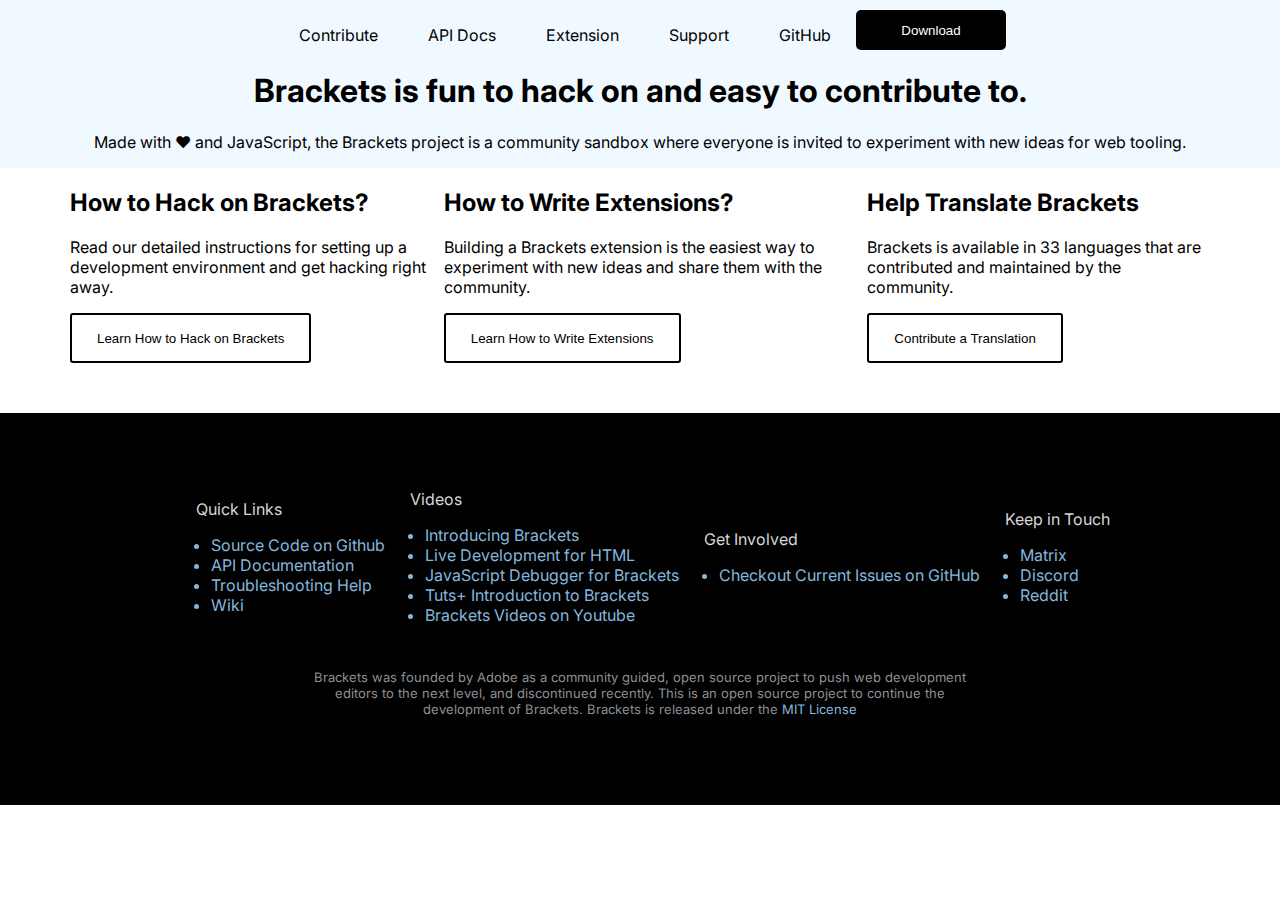
==== contribute.html @ 3fdeb30c "Makes new html file - contribute" ====
<html lang="en">
<head>
  <meta charset="UTF-8" />
  <meta name="viewport" content="width=device-width, initial-scale=1.0" />
  <title>Brackets-Contribute</title>
  <link rel="stylesheet" href="style.css" />
  <link
    href="https://fonts.googleapis.com/css2?family=Inter:wght@400;600&display=swap"
    rel="stylesheet"
  />
</head>
<body>
  <div class="navWrap">
    <div class="navbar">
    <a href="contribute.html">Contribute</a></li>
        <a href="#">API Docs</a></li>
        <a href="#">Extension</a></li>
        <a href="#">Support</a></li>
        <a href="#">GitHub</a></li>
      <button class="navBtn" type="submit">Download</button>
    </div>
</div>
<div class="menuWrap">
  <div class="hamburgerMenu">
    <div class="bar1"></div>
    <div class="bar2"></div>
    <div class="bar3"></div>
  </div>
</div>
<div class="source">
  <div class="modernSource">
<h1>Brackets is fun to hack on and easy to contribute to.</h1>
<p>Made with ♥ and JavaScript, the Brackets project is a community sandbox where everyone is invited to experiment with new ideas for web tooling.</p>
</div>
</div>
<div class="textEditor">
<div class="hack">
<h2>How to Hack on Brackets?</h2>
<p>Read our detailed instructions for setting up a development environment and get hacking right away.</p>
<button class="contributeBtn">Learn How to Hack on Brackets</button>
</div>
<div class="extension">
<h2>How to Write Extensions?</h2>
<p>Building a Brackets extension is the easiest way to experiment with new ideas and share them with the community.</p>
<button class="contributeBtn">Learn How to Write Extensions</button>
</div>
<div class="languages">
<h2>Help Translate Brackets</h2>
<p>Brackets is available in 33 languages that are contributed and maintained by the community.</p>
<button class="contributeBtn">Contribute a Translation</button>
</div>
</div>
<div id=footer>
  <div class="foot">
    <div class="footerFeatures">
      <div class="linksWrap">
  <p class="links">Quick Links</p>
  <ul>
    <li>Source Code on Github</li>
    <li>API Documentation</li>
    <li>Troubleshooting Help</li>
    <li>Wiki</li>
  </ul>
      </div>
      <div class="videosWrap">
  <p class="videos">Videos</p>
  <ul>
    <li>Introducing Brackets</li>
    <li>Live Development for HTML</li>
    <li>JavaScript Debugger for Brackets</li>
    <li>Tuts+ Introduction to Brackets</li>
    <li>Brackets Videos on Youtube</li>
  </ul>
  </div>
  <div class="involveWrap">
  <p class="involve">Get Involved</p>
  <ul>
    <li>Checkout Current Issues on GitHub</li>
  </ul>
  </div>
  <div class="touchWrap">
  <p class="touch">Keep in Touch</p>
  <ul>
    <li>Matrix</li>
    <li>Discord</li>
    <li>Reddit</li>
  </ul>
  </div>
    </div>
    <div class="footer">
   <p>Brackets was founded by Adobe as a community guided, open source project to push web development editors to the next level, and discontinued recently. This is an open source project to continue the development of Brackets.
Brackets is released under the <a href="#">MIT License</a></p>
  </div>
</div>
</div>

</body>
</html>
---- style.css ----
html {
  box-sizing: border-box;
}
*,
*:before,
*:after {
  box-sizing: inherit;
}
body {
  font-family: "Inter", sans-serif;
  margin: 0;
}
.navWrap {
  display: none;
}
.menuWrap {
  display: flex;
  justify-content: flex-end;
  background: #f0f9ff;
}
.hamburgerMenu {
  display: inline-block;
  cursor: pointer;
  margin: 10px;
}
.bar1,
.bar2,
.bar3 {
  width: 35px;
  height: 5px;
  background-color: #333;
  margin: 5px 0;
  transition: 0.4s;
}
.source {
  display: flex;
  flex-direction: column;
  justify-content: center;
  align-items: center;
  text-align: center;
  background: #f0f9ff;
}
.modernSource {
  margin: 0 50px;
}
.downloadBtn {
  width: 150px;
  height: 40px;
  background-color: black;
  color: #ffff;
  border-radius: 5px;
  border: 0;
  margin: 15px;
}
.otherDown {
  padding-bottom: 15px;
}
.definition {
  display: flex;
  flex-direction: column;
}
.textEditor {
  margin: 0 50px;
}
.featuresHead {
  text-align: center;
}
.features {
  background: #ffff;
  display: flex;
  flex-direction: column;
  justify-content: center;
  align-items: center;
  text-align: left;
  margin: 0 15px;
}
.numberCircle {
  justify-content: center;
  align-items: center;
  border-radius: 100%;
  text-align: center;
  display: flex;
  background-color: #fff1e4;
  width: 50px;
  height: 50px;
}
.editors {
  display: flex;
  flex-direction: column;
  align-items: center;
  justify-content: center;
  text-align: center;
  padding: 30px 30px;
  height: 260px;
  border: 1px solid #e6e6e6;
  border-radius: 5px;
  margin: 10px 0;
}
.realTime {
  display: flex;
  flex-direction: column;
  align-items: center;
  justify-content: center;
  text-align: center;
  padding: 30px 30px;
  height: 260px;
  border: 1px solid #e6e6e6;
  border-radius: 5px;
  margin: 10px 0;
}
.preprocessor {
  display: flex;
  flex-direction: column;
  align-items: center;
  justify-content: center;
  text-align: center;
  padding: 30px 30px;
  height: 260px;
  border: 1px solid #e6e6e6;
  border-radius: 5px;
  margin: 20px 0;
}
#footer {
  background: black;
  color: #84b7dd;
  display: flex;
  flex-direction: column;
  text-align: left;
}
.foot {
  margin: 60px 0;
}
.links {
  margin-left: 25px;
  margin-bottom: 0;
  color: #d6d6d7;
}
.videos {
  margin-left: 25px;
  margin-bottom: 0;
  color: #d6d6d7;
}
.involve {
  margin-left: 25px;
  margin-bottom: 0;
  color: #d6d6d7;
}
.touch {
  margin-left: 25px;
  margin-bottom: 0;
  color: #d6d6d7;
}
.footer {
  display: flex;
  justify-content: center;
  text-align: center;
  margin: 0 25px;
  font-size: 13px;
  color: #8b9096;
  padding: 15px 0;
}
a {
  color: #84b7dd;
  text-decoration-line: none;
}
.contributeBtn {
  weight: 300px;
  height: 50px;
  border-radius: 3px;
  margin-bottom: 50px;
  border: 2px solid #000000;
  background-color: white;
  padding: 16px 25px;
}
@media (min-width: 576px) {
  .features {
    display: flex;
    justify-content: center;
    margin: 30px 50px;
  }
  .nn {
    display: flex;
    margin-bottom: 10px;
  }
  .bb {
    display: flex;
    margin-bottom: 10px;
  }
  .editors {
    flex: 1;
    margin: 0 10px;
  }
  .realTime {
    flex: 1;
    margin: 0 10px;
  }
  .preprocessor {
    height: 260px;
    padding: 20px 30px;
    margin: 0 150px;
  }
  .menuWrap {
    display: none;
  }
  .navbar {
    background-color: #f0f9ff;
    display: flex;
    justify-content: center;
    position: fixed;
    top: 0;
    width: 100%;
    height: 70px;
    text-align: center;
  }
  .navbar a {
    display: inline-block;
    color: black;
    padding: 25px;
    text-decoration: none;
  }
  .navbar a:hover {
    text-decoration-line: underline;
  }
  .navWrap {
    display: flex;
    justify-content: center;
  }
  .navBtn {
    width: 150px;
    height: 40px;
    background-color: black;
    color: #ffff;
    border-radius: 5px;
    border: 0;
    margin-top: 10px;
  }
  .source {
    margin-top: 50px;
  }
  .modernSource {
    margin: 0 70px;
  }
  .textEditor {
    display: flex;
    margin: 0 70px;
  }
  .visualTools {
    display: flex;
    flex-direction: column;
    flex: 1;
  }
  .javaScript {
    display: flex;
    flex-direction: column;
    flex: 1;
  }
  .featuresHead {
    text-align: center;
  }
  .footerFeatures {
    display: flex;
    justify-content: center;
    align-items: center;
  }
  .linksWrap {
    display: flex;
    flex-direction: column;
  }
  .videosWrap {
    display: flex;
    flex-direction: column;
  }
  .involveWrap {
    display: flex;
    flex-direction: column;
  }
  .touchWrap {
    display: flex;
    flex-direction: column;
  }
  .footer {
    display: flex;
    justify-content: center;
    align-items: center;
    margin: 0 300px;
  }
}
@media (min-width: 1100px) {
  .menuWrap {
    display: none;
  }
  .navbar {
    background-color: #f0f9ff;
    display: flex;
    justify-content: center;
    position: fixed;
    top: 0;
    width: 100%;
    height: 70px;
    text-align: center;
  }
  .navbar a {
    display: inline-block;
    color: black;
    padding: 25px;
    text-decoration: none;
  }
  .navbar a:hover {
    text-decoration-line: underline;
  }
  .navWrap {
    display: flex;
    justify-content: center;
  }
  .navBtn {
    width: 150px;
    height: 40px;
    background-color: black;
    color: #ffff;
    border-radius: 5px;
    border: 0;
    margin-top: 10px;
  }
  .source {
    margin-top: 50px;
  }
  .modernSource {
    margin: 0 70px;
  }
  .textEditor {
    display: flex;
    margin: 0 70px;
  }
  .visualTools {
    display: flex;
    flex-direction: column;
    flex: 1;
  }
  .javaScript {
    display: flex;
    flex-direction: column;
    flex: 1;
  }
  .featuresHead {
    text-align: center;
  }
  .features {
    display: flex;
    flex-direction: row;
    margin: 0 70px;
  }
  .editors {
    margin: 10px 10px;
  }
  .realTime {
    margin: 10px 10px;
  }
  .preprocessor {
    margin: 10px 10px;
  }
  .footerFeatures {
    display: flex;
    justify-content: center;
    align-items: center;
  }
  .linksWrap {
    display: flex;
    flex-direction: column;
  }
  .videosWrap {
    display: flex;
    flex-direction: column;
  }
  .involveWrap {
    display: flex;
    flex-direction: column;
  }
  .touchWrap {
    display: flex;
    flex-direction: column;
  }
  .footer {
    display: flex;
    justify-content: center;
    align-items: center;
    margin: 0 300px;
  }
  .contributeWrap {
    display: flex;
  }
}
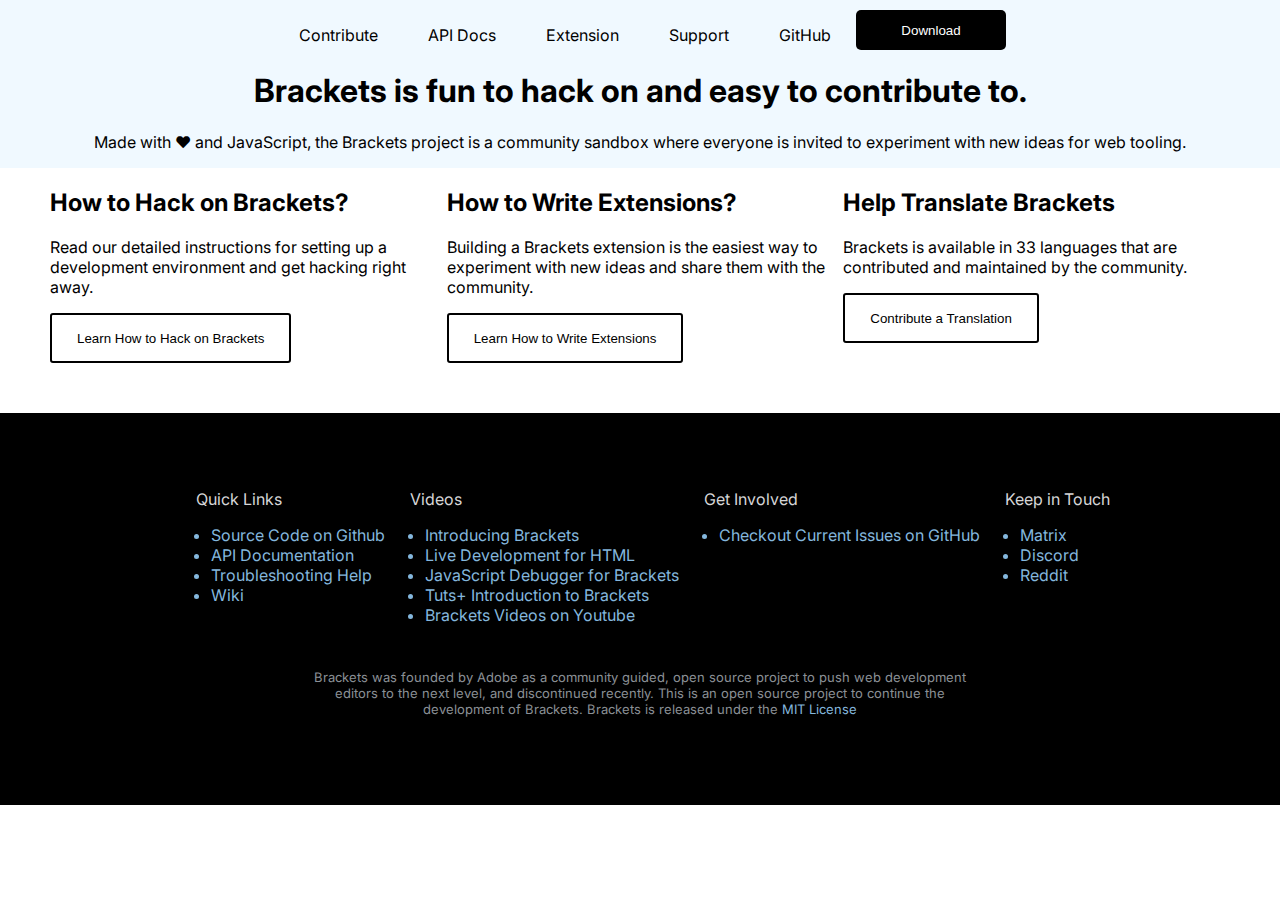
==== commit ce9ee8be: "Adds grid to contribute file" ====
--- a/contribute.html
+++ b/contribute.html
@@ -33,7 +33,7 @@
 <p>Made with ♥ and JavaScript, the Brackets project is a community sandbox where everyone is invited to experiment with new ideas for web tooling.</p>
 </div>
 </div>
-<div class="textEditor">
+<div class="textEditorContribute">
 <div class="hack">
 <h2>How to Hack on Brackets?</h2>
 <p>Read our detailed instructions for setting up a development environment and get hacking right away.</p>
--- a/style.css
+++ b/style.css
@@ -178,26 +178,25 @@
     justify-content: center;
     margin: 30px 50px;
   }
-  .nn {
+  .editorsReal {
     display: flex;
     margin-bottom: 10px;
   }
-  .bb {
-    display: flex;
-    margin-bottom: 10px;
+  .preprocessorSupport {
+    display: flex;
+    justify-content: center;
+    align-items: center;
   }
   .editors {
-    flex: 1;
+    max-width: 350px;
     margin: 0 10px;
   }
   .realTime {
-    flex: 1;
+    max-width: 350px;
     margin: 0 10px;
   }
   .preprocessor {
-    height: 260px;
-    padding: 20px 30px;
-    margin: 0 150px;
+    max-width: 350px;
   }
   .menuWrap {
     display: none;
@@ -244,6 +243,11 @@
     display: flex;
     margin: 0 70px;
   }
+  .textEditorContribute {
+    display: grid;
+    grid-template-columns: 1fr 1fr 1fr;
+    gap: 10px;
+  }
   .visualTools {
     display: flex;
     flex-direction: column;
@@ -260,7 +264,7 @@
   .footerFeatures {
     display: flex;
     justify-content: center;
-    align-items: center;
+    align-items: baseline;
   }
   .linksWrap {
     display: flex;
@@ -331,6 +335,12 @@
     display: flex;
     margin: 0 70px;
   }
+  .textEditorContribute {
+    display: grid;
+    grid-template-columns: 1fr 1fr 1fr;
+    gap: 10px;
+    margin: 0 50px;
+  }
   .visualTools {
     display: flex;
     flex-direction: column;
@@ -347,21 +357,15 @@
   .features {
     display: flex;
     flex-direction: row;
-    margin: 0 70px;
-  }
-  .editors {
-    margin: 10px 10px;
-  }
-  .realTime {
-    margin: 10px 10px;
-  }
-  .preprocessor {
-    margin: 10px 10px;
-  }
+  }
+  .editorsReal {
+    margin: 15px 10px;
+  }
+
   .footerFeatures {
     display: flex;
     justify-content: center;
-    align-items: center;
+    align-items: baseline;
   }
   .linksWrap {
     display: flex;
@@ -371,7 +375,7 @@
     display: flex;
     flex-direction: column;
   }
-  .involveWrap {
+  .involve {
     display: flex;
     flex-direction: column;
   }
